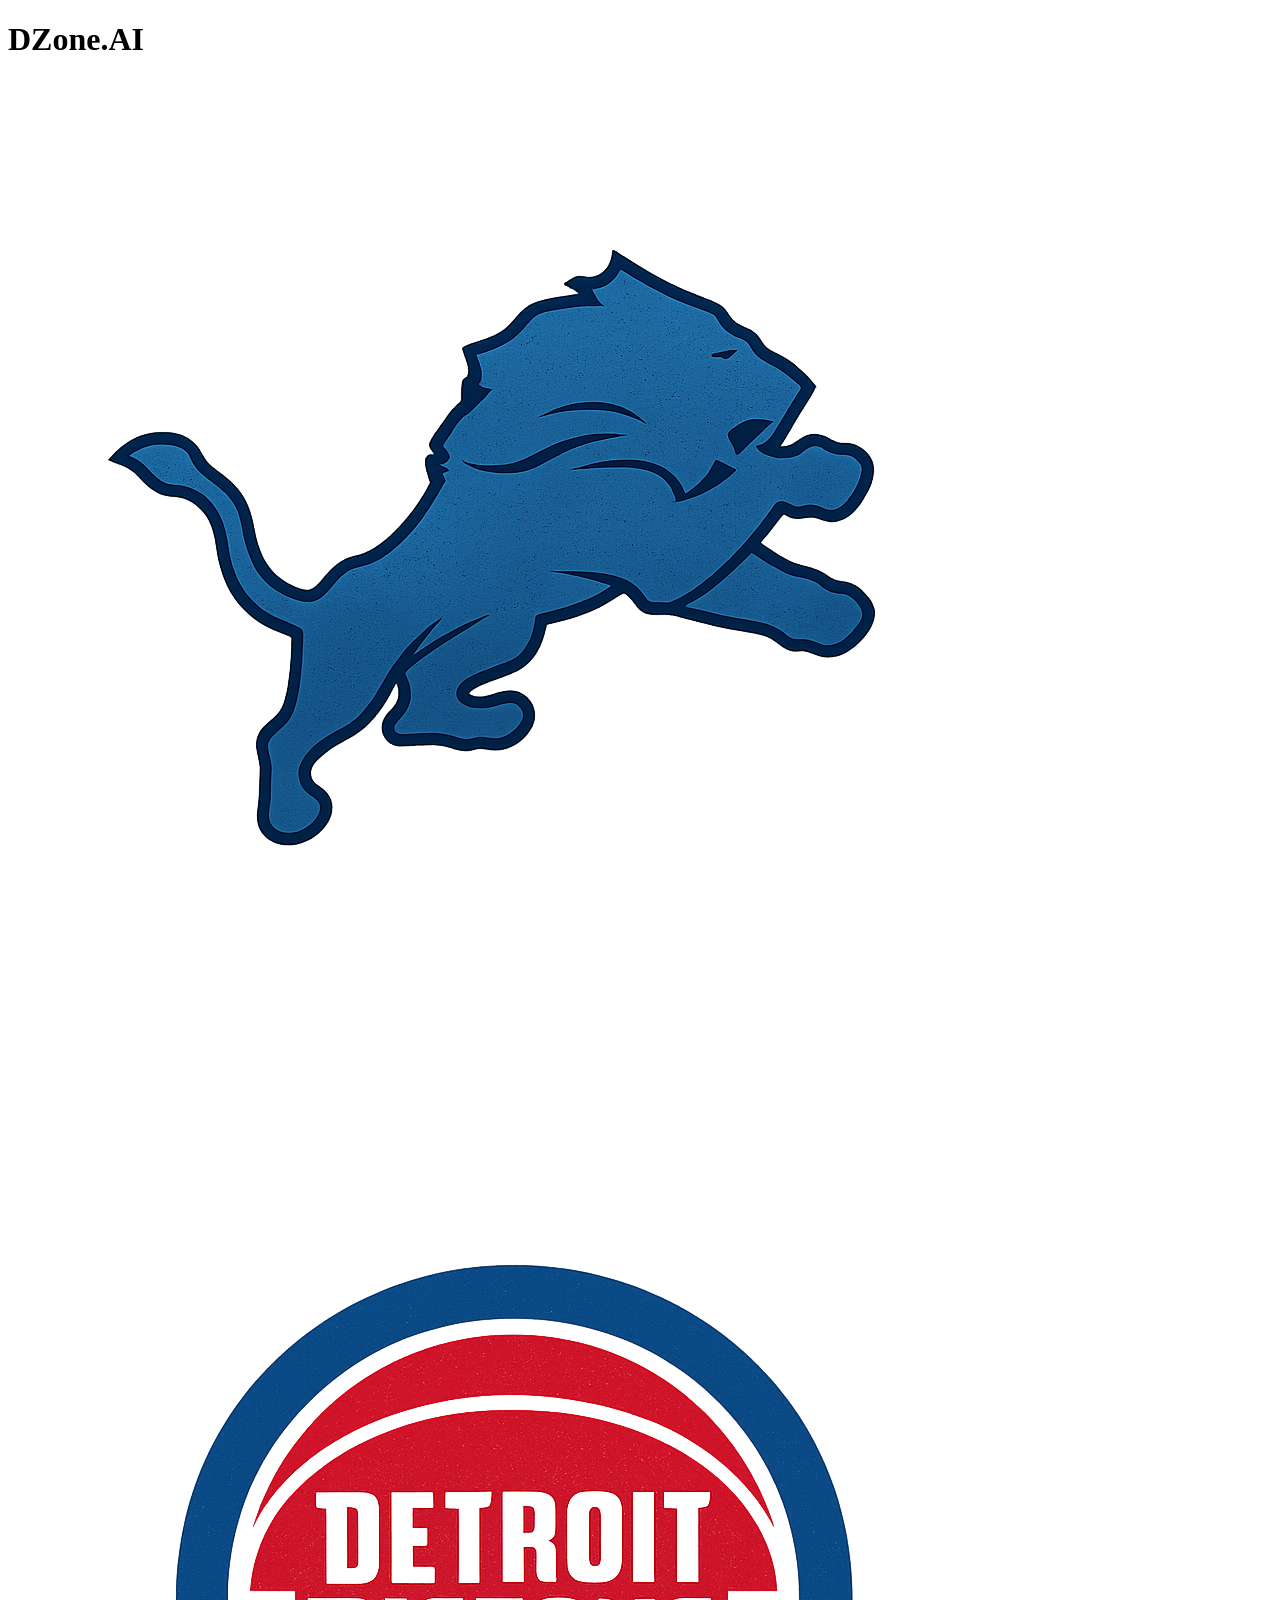
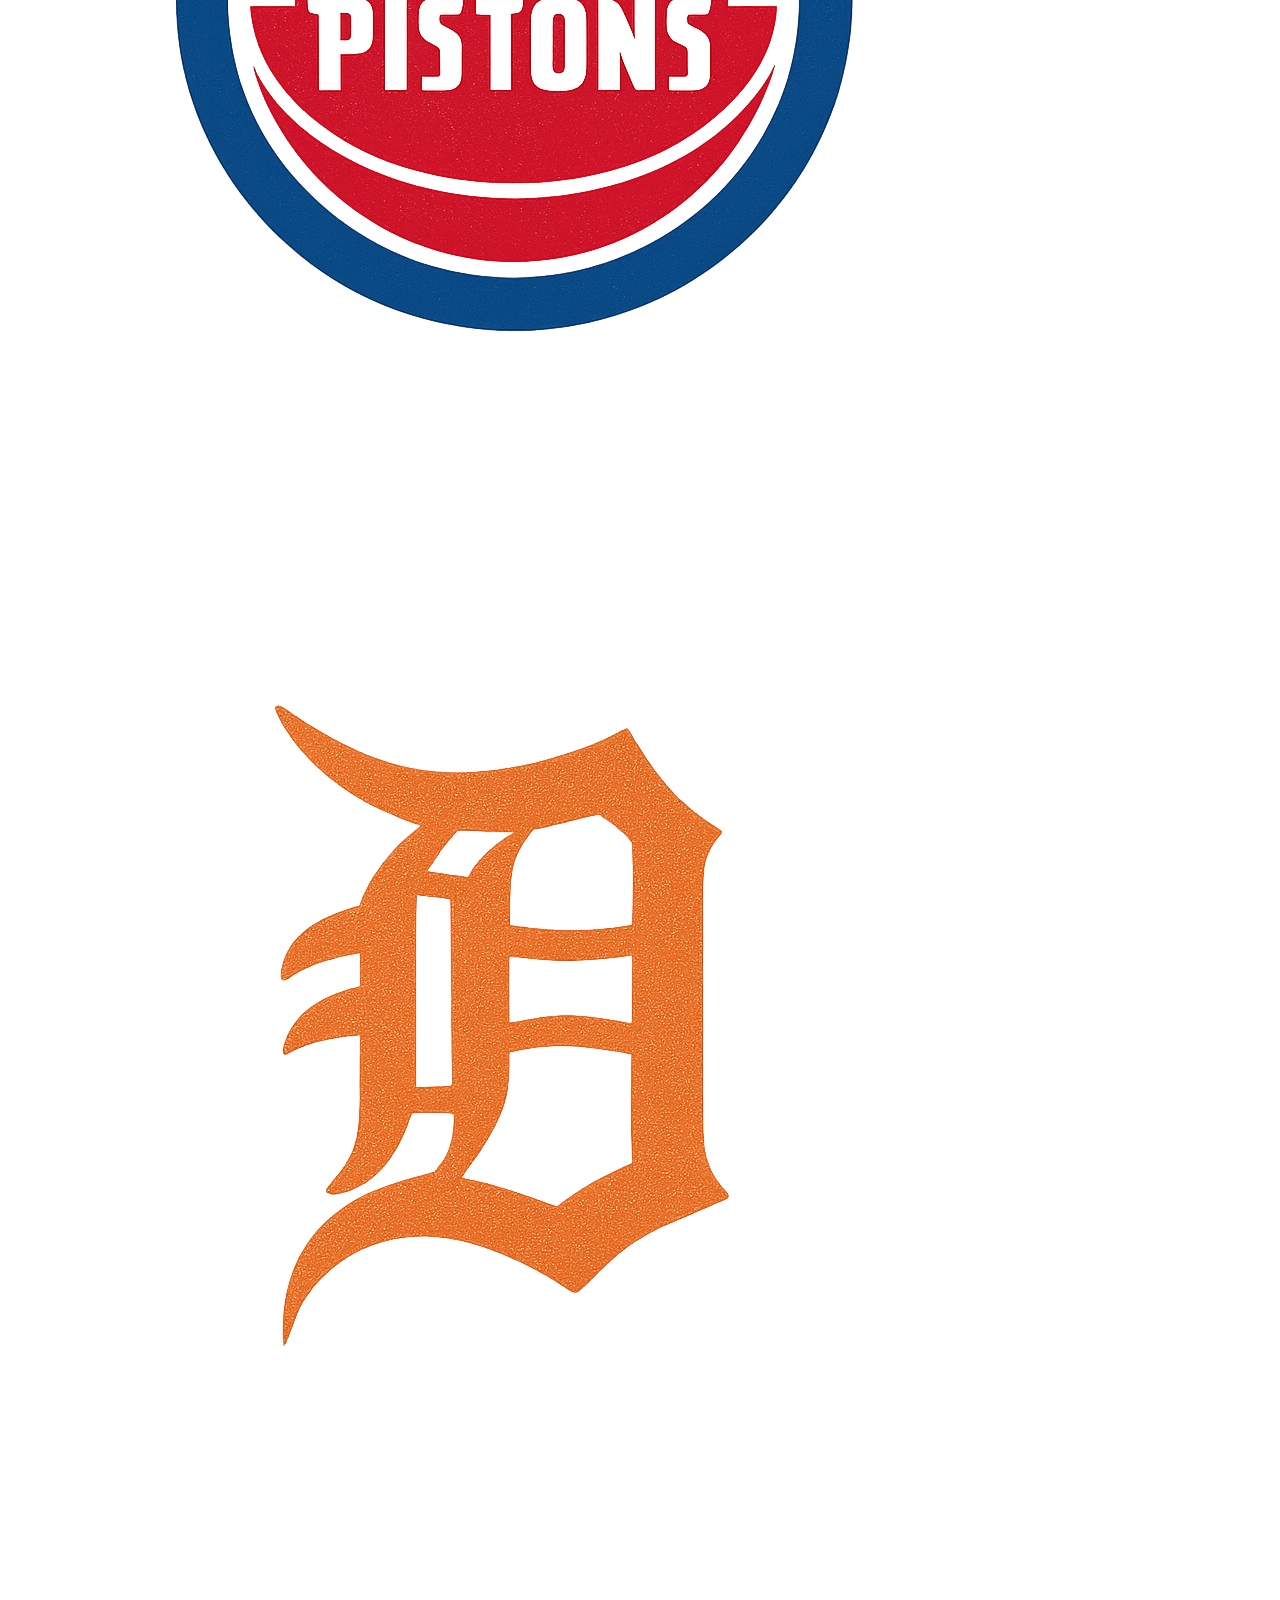
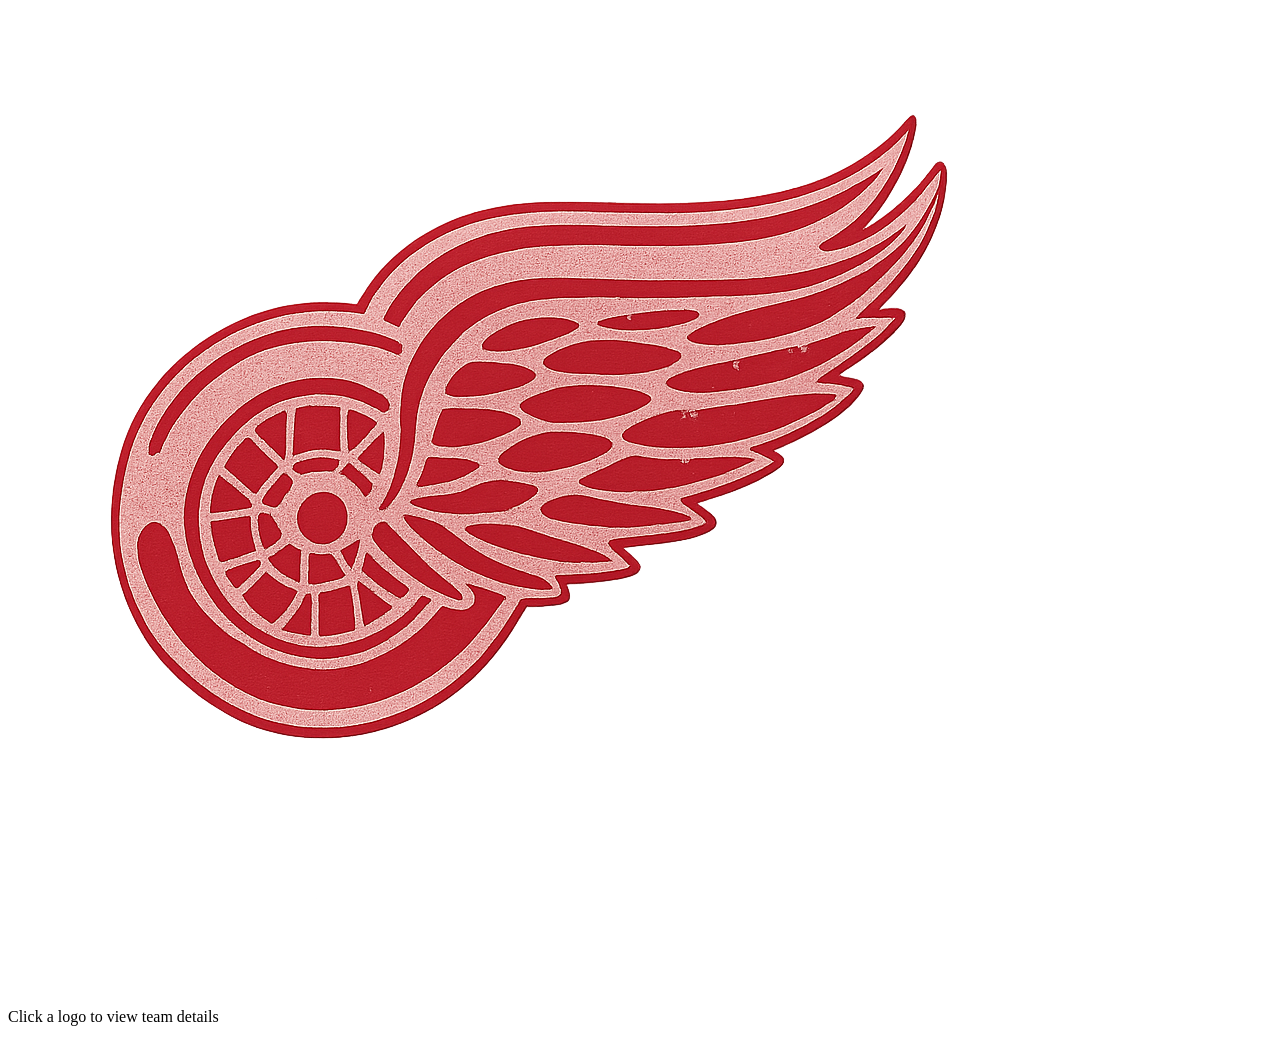
==== index.html @ 68be6273 "Initial commit with homepage and JS" ====
<!DOCTYPE html>
<html lang="en">
<head>
  <meta charset="UTF-8">
  <title>Detroit Sports Hub</title>
  <link rel="stylesheet" href="styles.css">
  <script src="script.js"></script>
</head>
<body>
  <div class="container">
    <h1 class="title"> DZone.AI</h1>

    <div class="logo-grid">
        <img src="lionsLogo.png" id="lions" class="team-logo">
        <img src="pistonsLogo.png" id="pistons" class="team-logo">
        <img src="tigersLogo.png" id="tigers" class="team-logo">
        <img src="wingsLogo.png" id="redwings" class="team-logo">
       
    </div>
    <p class="instruction">Click a logo to view team details</p>
  </div>
</body>
</html>
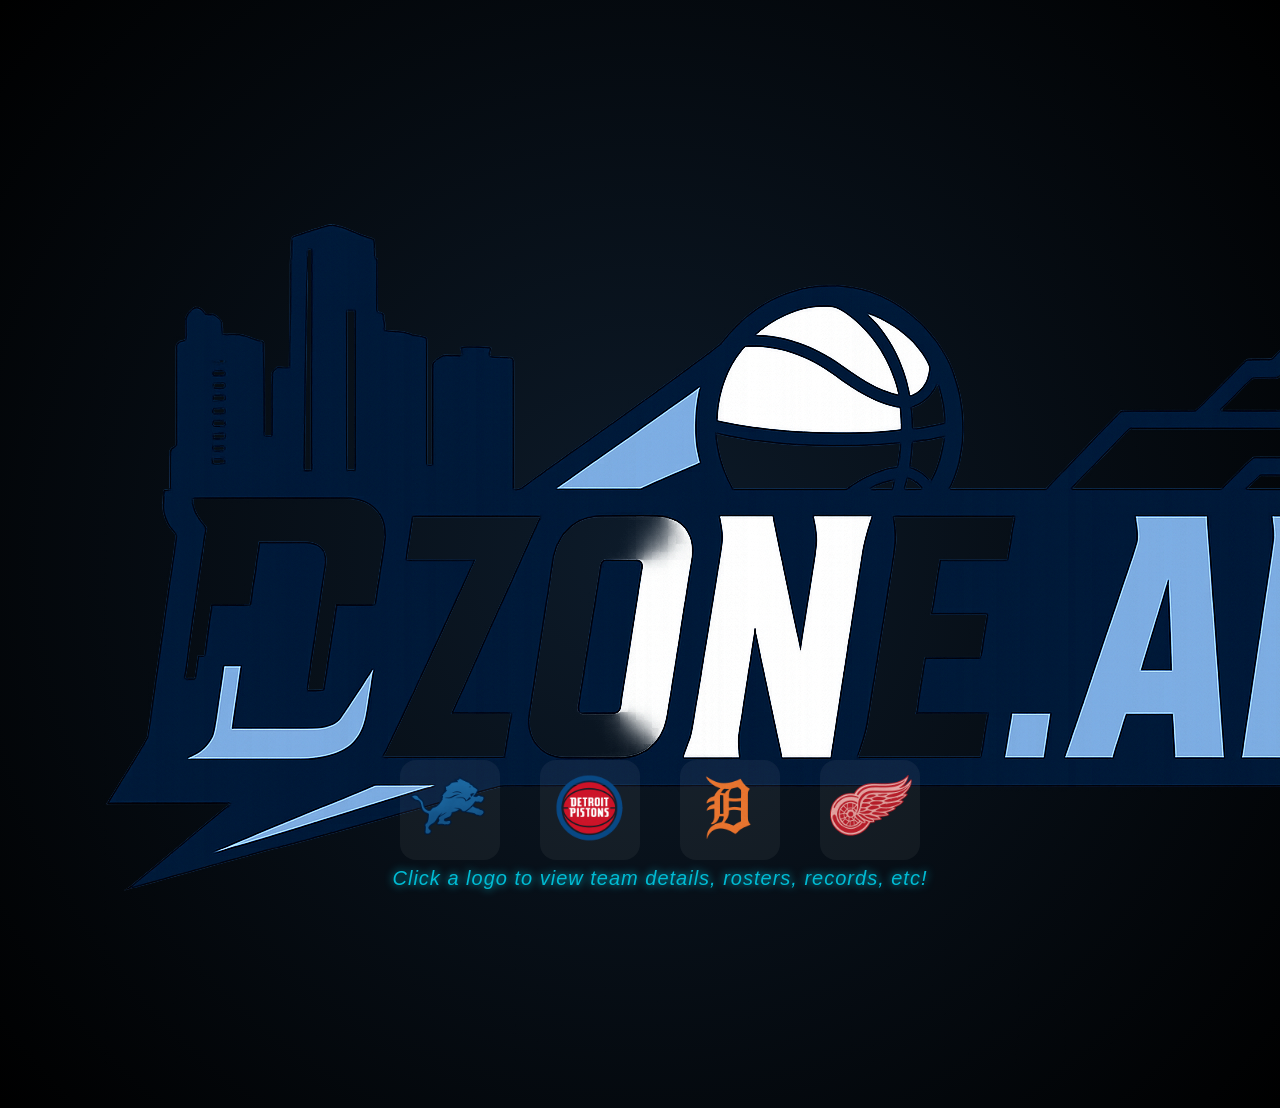
==== commit d8ece4e7: "Styled homepage layout and updated instruction text" ====
--- a/index.html
+++ b/index.html
@@ -8,16 +8,16 @@
 </head>
 <body>
   <div class="container">
-    <h1 class="title"> DZone.AI</h1>
+    
+    <img src="DZoneLogo.png" id="mainLogo" class="main-Logo">
 
     <div class="logo-grid">
         <img src="lionsLogo.png" id="lions" class="team-logo">
         <img src="pistonsLogo.png" id="pistons" class="team-logo">
         <img src="tigersLogo.png" id="tigers" class="team-logo">
         <img src="wingsLogo.png" id="redwings" class="team-logo">
-       
     </div>
-    <p class="instruction">Click a logo to view team details</p>
+    <p class="instruction">Click a logo to view team details, rosters, records, etc!</p>
   </div>
 </body>
 </html>
--- a/styles.css
+++ b/styles.css
@@ -0,0 +1,95 @@
+/* Reset and base styles */
+* {
+    margin: 0;
+    padding: 0;
+    box-sizing: border-box;
+  }
+  
+  body {
+    background: radial-gradient(circle at center, #0d1b2a 0%, #000000 100%);
+    color: #e0f7ff;
+    font-family: 'Segoe UI', Tahoma, Geneva, Verdana, sans-serif;
+    min-height: 100vh;
+    display: flex;
+    flex-direction: column;
+    align-items: center;
+  }
+  
+  /* Container for all content */
+  .container {
+    text-align: center;
+    padding: 40px 20px;
+    width: 100%;
+  }
+  
+  /* DZone Title */
+  .title {
+    font-size: 3rem;
+    font-weight: 700;
+    color: #00bcd4;
+    margin-bottom: 20px;
+    text-shadow: 0 0 10px #00bcd4;
+  }
+  
+  /* Main logo image */
+  .main-logo {
+    width: 280px;
+    height: auto;
+    margin: 20px auto 40px auto;
+    display: block;
+    filter: drop-shadow(0 0 15px #00bcd4);
+  }
+  
+  /* Team logos section at bottom */
+  .logo-grid {
+    display: flex;
+    justify-content: center;
+    gap: 40px;
+    position: fixed;
+    bottom: 40px;
+    width: 100%;
+    padding: 0 20px;
+  }
+  
+  /* Individual team logo style */
+  .team-logo {
+    width: 100px;
+    height: 100px;
+    object-fit: contain;
+    border-radius: 16px;
+    transition: transform 0.3s ease, box-shadow 0.3s ease;
+    cursor: pointer;
+    background-color: rgba(255, 255, 255, 0.05);
+  }
+  
+  .team-logo:hover {
+    transform: scale(1.1);
+    box-shadow: 0 0 20px #00bcd4;
+  }
+  
+  /* Instructions under the logos */
+  .instruction {
+    margin-top: 120px;
+    font-size: 1rem;
+    color: #aaaaaa;
+    font-style: italic;
+    position: absolute;
+    bottom: 10px;
+    width: 100%;
+    text-align: center;
+  }
+
+  .instruction {
+    position: absolute;
+    bottom: 10px;
+    width: 100%;
+    text-align: center;
+    font-size: 1.25rem;
+    font-weight: 500;
+    color: #00bcd4;
+    font-style: italic;
+    letter-spacing: 1px;
+    text-shadow: 0 0 8px #00bcd4;
+  }
+  
+  
